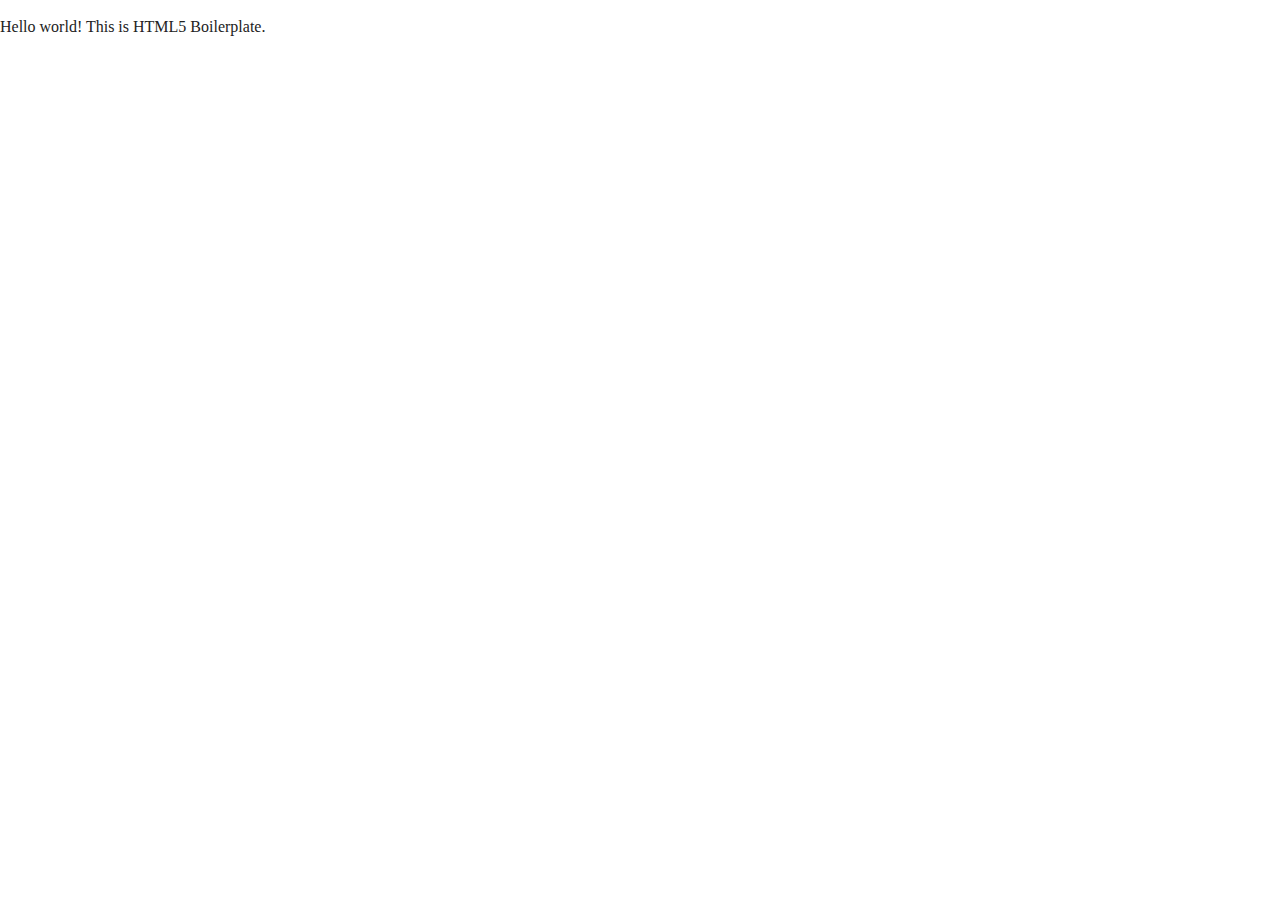
==== about/index.html @ 5191bf6f "Initial commit" ====
<!doctype html>
<html class="no-js" lang="">

<head>
  <meta charset="utf-8">
  <title></title>
  <meta name="description" content="">
  <meta name="viewport" content="width=device-width, initial-scale=1">

  <meta property="og:title" content="">
  <meta property="og:type" content="">
  <meta property="og:url" content="">
  <meta property="og:image" content="">

  <link rel="manifest" href="site.webmanifest">
  <link rel="../apple-touch-icon" href="icon.png">
  <!-- Place favicon.ico in the root directory -->

  <link rel="stylesheet" href="../css/normalize.css">
  <link rel="stylesheet" href="../css/main.css">

  <meta name="theme-color" content="#fafafa">
</head>

<body>

  <!-- Add your site or application content here -->
  <p>Hello world! This is HTML5 Boilerplate.</p>
  <script src="../js/vendor/modernizr-3.11.2.min.js"></script>
  <script src="../js/plugins.js"></script>
  <script src="../js/main.js"></script>

  <!-- Google Analytics: change UA-XXXXX-Y to be your site's ID. -->
  <script>
    window.ga = function () { ga.q.push(arguments) }; ga.q = []; ga.l = +new Date;
    ga('create', 'UA-XXXXX-Y', 'auto'); ga('set', 'anonymizeIp', true); ga('set', 'transport', 'beacon'); ga('send', 'pageview')
  </script>
  <script src="https://www.google-analytics.com/analytics.js" async></script>
</body>

</html>
---- css/main.css ----
/*! HTML5 Boilerplate v8.0.0 | MIT License | https://html5boilerplate.com/ */

/* main.css 2.1.0 | MIT License | https://github.com/h5bp/main.css#readme */
/*
 * What follows is the result of much research on cross-browser styling.
 * Credit left inline and big thanks to Nicolas Gallagher, Jonathan Neal,
 * Kroc Camen, and the H5BP dev community and team.
 */

/* ==========================================================================
   Base styles: opinionated defaults
   ========================================================================== */

html {
  color: #222;
  font-size: 1em;
  line-height: 1.4;
}

/*
 * Remove text-shadow in selection highlight:
 * https://twitter.com/miketaylr/status/12228805301
 *
 * Vendor-prefixed and regular ::selection selectors cannot be combined:
 * https://stackoverflow.com/a/16982510/7133471
 *
 * Customize the background color to match your design.
 */

::-moz-selection {
  background: #b3d4fc;
  text-shadow: none;
}

::selection {
  background: #b3d4fc;
  text-shadow: none;
}

/*
 * A better looking default horizontal rule
 */

hr {
  display: block;
  height: 1px;
  border: 0;
  border-top: 1px solid #ccc;
  margin: 1em 0;
  padding: 0;
}

/*
 * Remove the gap between audio, canvas, iframes,
 * images, videos and the bottom of their containers:
 * https://github.com/h5bp/html5-boilerplate/issues/440
 */

audio,
canvas,
iframe,
img,
svg,
video {
  vertical-align: middle;
}

/*
 * Remove default fieldset styles.
 */

fieldset {
  border: 0;
  margin: 0;
  padding: 0;
}

/*
 * Allow only vertical resizing of textareas.
 */

textarea {
  resize: vertical;
}

/* ==========================================================================
   Author's custom styles
   ========================================================================== */

/* ==========================================================================
   Helper classes
   ========================================================================== */

/*
 * Hide visually and from screen readers
 */

.hidden,
[hidden] {
  display: none !important;
}

/*
 * Hide only visually, but have it available for screen readers:
 * https://snook.ca/archives/html_and_css/hiding-content-for-accessibility
 *
 * 1. For long content, line feeds are not interpreted as spaces and small width
 *    causes content to wrap 1 word per line:
 *    https://medium.com/@jessebeach/beware-smushed-off-screen-accessible-text-5952a4c2cbfe
 */

.sr-only {
  border: 0;
  clip: rect(0, 0, 0, 0);
  height: 1px;
  margin: -1px;
  overflow: hidden;
  padding: 0;
  position: absolute;
  white-space: nowrap;
  width: 1px;
  /* 1 */
}

/*
 * Extends the .sr-only class to allow the element
 * to be focusable when navigated to via the keyboard:
 * https://www.drupal.org/node/897638
 */

.sr-only.focusable:active,
.sr-only.focusable:focus {
  clip: auto;
  height: auto;
  margin: 0;
  overflow: visible;
  position: static;
  white-space: inherit;
  width: auto;
}

/*
 * Hide visually and from screen readers, but maintain layout
 */

.invisible {
  visibility: hidden;
}

/*
 * Clearfix: contain floats
 *
 * For modern browsers
 * 1. The space content is one way to avoid an Opera bug when the
 *    `contenteditable` attribute is included anywhere else in the document.
 *    Otherwise it causes space to appear at the top and bottom of elements
 *    that receive the `clearfix` class.
 * 2. The use of `table` rather than `block` is only necessary if using
 *    `:before` to contain the top-margins of child elements.
 */

.clearfix::before,
.clearfix::after {
  content: " ";
  display: table;
}

.clearfix::after {
  clear: both;
}

/* ==========================================================================
   EXAMPLE Media Queries for Responsive Design.
   These examples override the primary ('mobile first') styles.
   Modify as content requires.
   ========================================================================== */

@media only screen and (min-width: 35em) {
  /* Style adjustments for viewports that meet the condition */
}

@media print,
  (-webkit-min-device-pixel-ratio: 1.25),
  (min-resolution: 1.25dppx),
  (min-resolution: 120dpi) {
  /* Style adjustments for high resolution devices */
}

/* ==========================================================================
   Print styles.
   Inlined to avoid the additional HTTP request:
   https://www.phpied.com/delay-loading-your-print-css/
   ========================================================================== */

@media print {
  *,
  *::before,
  *::after {
    background: #fff !important;
    color: #000 !important;
    /* Black prints faster */
    box-shadow: none !important;
    text-shadow: none !important;
  }

  a,
  a:visited {
    text-decoration: underline;
  }

  a[href]::after {
    content: " (" attr(href) ")";
  }

  abbr[title]::after {
    content: " (" attr(title) ")";
  }

  /*
   * Don't show links that are fragment identifiers,
   * or use the `javascript:` pseudo protocol
   */
  a[href^="#"]::after,
  a[href^="javascript:"]::after {
    content: "";
  }

  pre {
    white-space: pre-wrap !important;
  }

  pre,
  blockquote {
    border: 1px solid #999;
    page-break-inside: avoid;
  }

  /*
   * Printing Tables:
   * https://web.archive.org/web/20180815150934/http://css-discuss.incutio.com/wiki/Printing_Tables
   */
  thead {
    display: table-header-group;
  }

  tr,
  img {
    page-break-inside: avoid;
  }

  p,
  h2,
  h3 {
    orphans: 3;
    widows: 3;
  }

  h2,
  h3 {
    page-break-after: avoid;
  }
}
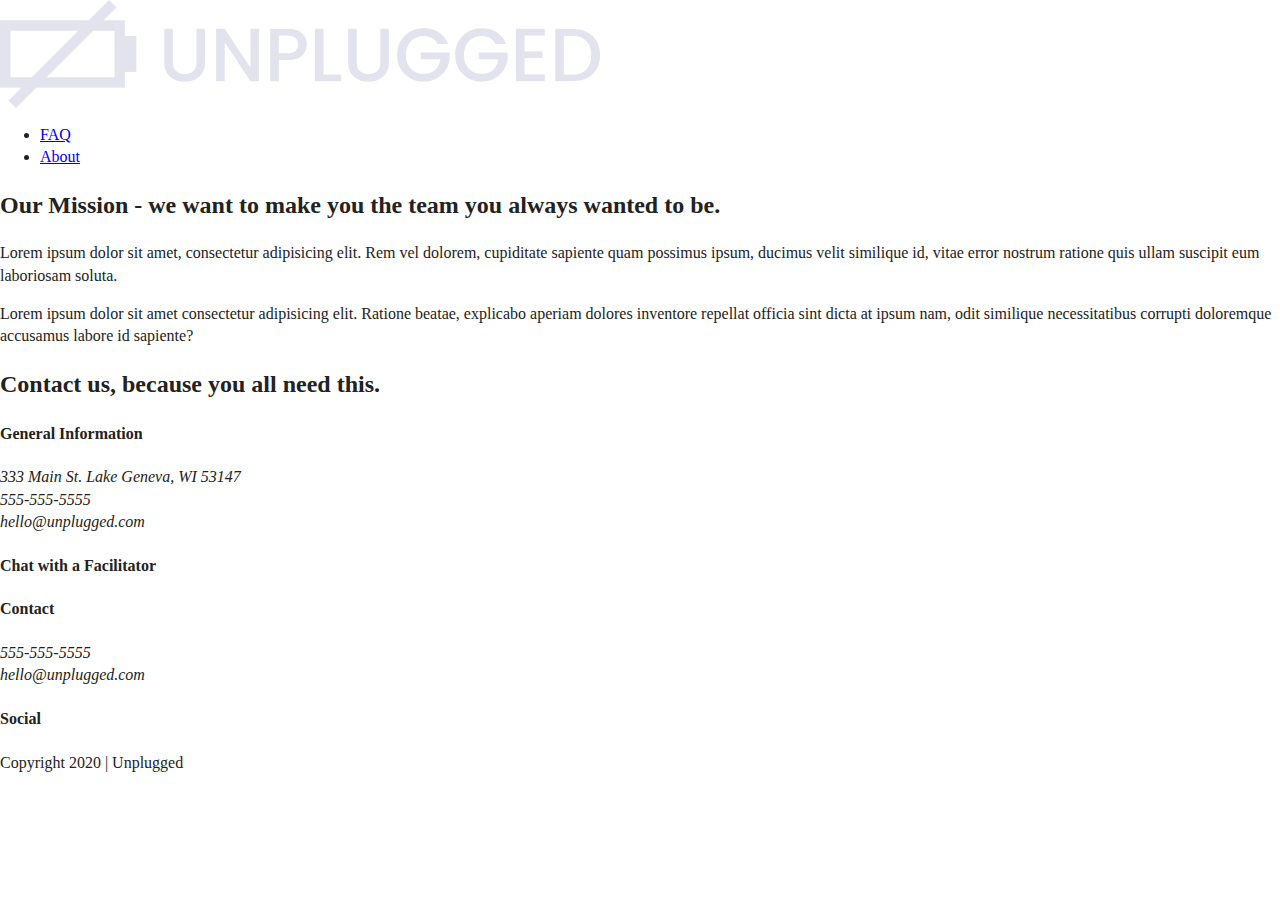
==== commit 18880939: "Completes about page information" ====
--- a/about/index.html
+++ b/about/index.html
@@ -1,41 +1,127 @@
-<!doctype html>
+<!DOCTYPE html>
 <html class="no-js" lang="">
+  <head>
+    <meta charset="utf-8" />
+    <title></title>
+    <meta name="description" content="" />
+    <meta name="viewport" content="width=device-width, initial-scale=1" />
 
-<head>
-  <meta charset="utf-8">
-  <title></title>
-  <meta name="description" content="">
-  <meta name="viewport" content="width=device-width, initial-scale=1">
+    <meta property="og:title" content="" />
+    <meta property="og:type" content="" />
+    <meta property="og:url" content="" />
+    <meta property="og:image" content="" />
 
-  <meta property="og:title" content="">
-  <meta property="og:type" content="">
-  <meta property="og:url" content="">
-  <meta property="og:image" content="">
+    <link rel="manifest" href="site.webmanifest" />
+    <link rel="../apple-touch-icon" href="icon.png" />
+    <!-- Place favicon.ico in the root directory -->
 
-  <link rel="manifest" href="site.webmanifest">
-  <link rel="../apple-touch-icon" href="icon.png">
-  <!-- Place favicon.ico in the root directory -->
+    <link rel="stylesheet" href="../css/normalize.css" />
+    <link rel="stylesheet" href="../css/main.css" />
 
-  <link rel="stylesheet" href="../css/normalize.css">
-  <link rel="stylesheet" href="../css/main.css">
+    <meta name="theme-color" content="#fafafa" />
+  </head>
 
-  <meta name="theme-color" content="#fafafa">
-</head>
+  <body>
+    <!-- Add your site or application content here -->
+    <header>
+      <div class="content-wrapper">
+        <a href="#"
+          ><img src="../img/unpluggedlogo.png" alt="unplugged logo" srcset=""
+        /></a>
+        <div class="header-divider"></div>
+        <nav>
+          <ul>
+            <li><a href="../faq/index.html" target="_blank">FAQ</a></li>
+            <li><a href="../about/index.html" target="_blank">About</a></li>
+          </ul>
+        </nav>
+      </div>
+    </header>
+    <main>
+      <section class="mission">
+        <div class="content-wrapper">
+          <div class="mission-content">
+            <h2>
+              Our Mission - we want to make you the team you always wanted to
+              be.
+            </h2>
+            <p>
+              Lorem ipsum dolor sit amet, consectetur adipisicing elit. Rem vel
+              dolorem, cupiditate sapiente quam possimus ipsum, ducimus velit
+              similique id, vitae error nostrum ratione quis ullam suscipit eum
+              laboriosam soluta.
+            </p>
+            <p>
+              Lorem ipsum dolor sit amet consectetur adipisicing elit. Ratione
+              beatae, explicabo aperiam dolores inventore repellat officia sint
+              dicta at ipsum nam, odit similique necessitatibus corrupti
+              doloremque accusamus labore id sapiente?
+            </p>
+          </div>
+        </div>
+      </section>
+      <section class="map">
+        <figure></figure>
+      </section>
+      <section class="contact-section">
+        <div class="content-wrapper">
+          <h2>Contact us, because you all need this.</h2>
+          <div class="general-information">
+            <h4>General Information</h4>
+            <address>
+              <div>333 Main St. Lake Geneva, WI 53147 </div>
+              <div>555-555-5555</div>
+              <div>hello@unplugged.com</div> 
+            </address>
+          </div>
 
-<body>
+          <h4>Chat with a Facilitator</h4>
+        </div>
+      </section>
+    </main>
+    <footer>
+      <div class="content-wrapper">
+        <div class="footer-content">
+          <div class="contact">
+            <h4>Contact</h4>
+            <address>
+              <p>
+                555-555-5555<br />
+                hello@unplugged.com
+              </p>
+            </address>
+          </div>
+          <div class="social">
+            <h4>Social</h4>
+            <div class="social-icons">
+              <p>
+                <a href="https://twitter.com/Skillcrush" target="_blank"></a>
+              </p>
+              <p></p>
+            </div>
+          </div>
+        </div>
+      </div>
+      <div class="copyright">
+        <p>Copyright 2020 | Unplugged</p>
+      </div>
+    </footer>
+    <script src="../js/vendor/modernizr-3.11.2.min.js"></script>
+    <script src="../js/plugins.js"></script>
+    <script src="../js/main.js"></script>
 
-  <!-- Add your site or application content here -->
-  <p>Hello world! This is HTML5 Boilerplate.</p>
-  <script src="../js/vendor/modernizr-3.11.2.min.js"></script>
-  <script src="../js/plugins.js"></script>
-  <script src="../js/main.js"></script>
-
-  <!-- Google Analytics: change UA-XXXXX-Y to be your site's ID. -->
-  <script>
-    window.ga = function () { ga.q.push(arguments) }; ga.q = []; ga.l = +new Date;
-    ga('create', 'UA-XXXXX-Y', 'auto'); ga('set', 'anonymizeIp', true); ga('set', 'transport', 'beacon'); ga('send', 'pageview')
-  </script>
-  <script src="https://www.google-analytics.com/analytics.js" async></script>
-</body>
-
+    <!-- Google Analytics: change UA-XXXXX-Y to be your site's ID. -->
+    <script>
+      window.ga = function () {
+        ga.q.push(arguments);
+      };
+      ga.q = [];
+      ga.l = +new Date();
+      ga("create", "UA-XXXXX-Y", "auto");
+      ga("set", "anonymizeIp", true);
+      ga("set", "transport", "beacon");
+      ga("send", "pageview");
+    </script>
+    <script src="https://www.google-analytics.com/analytics.js" async></script>
+  </body>
 </html>
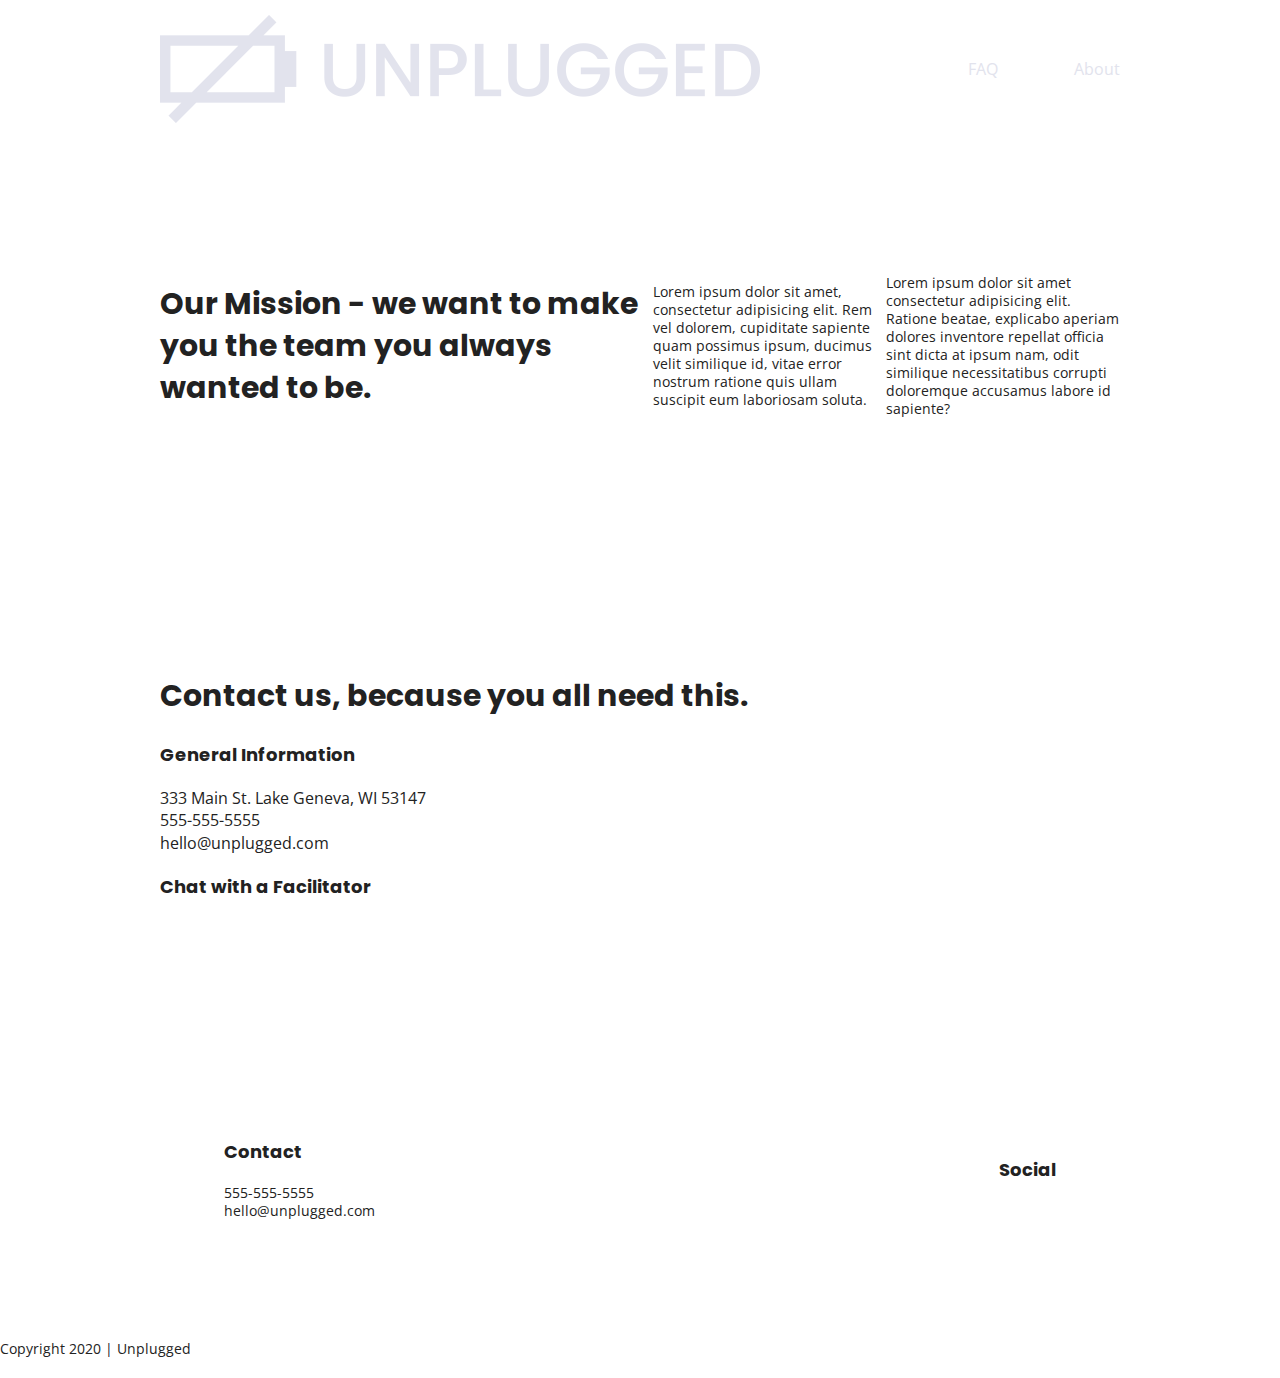
==== commit ef5e204e: "Adds general styles" ====
--- a/about/index.html
+++ b/about/index.html
@@ -17,6 +17,12 @@
 
     <link rel="stylesheet" href="../css/normalize.css" />
     <link rel="stylesheet" href="../css/main.css" />
+
+    <!-- Google Fonts -->
+    <link
+      href="https://fonts.googleapis.com/css?family=Open+Sans:400,700|Poppins:500,700"
+      rel="stylesheet"
+    />
 
     <meta name="theme-color" content="#fafafa" />
   </head>
@@ -69,9 +75,9 @@
           <div class="general-information">
             <h4>General Information</h4>
             <address>
-              <div>333 Main St. Lake Geneva, WI 53147 </div>
+              <div>333 Main St. Lake Geneva, WI 53147</div>
               <div>555-555-5555</div>
-              <div>hello@unplugged.com</div> 
+              <div>hello@unplugged.com</div>
             </address>
           </div>
 
--- a/css/main.css
+++ b/css/main.css
@@ -1,6 +1,5 @@
-/*! HTML5 Boilerplate v8.0.0 | MIT License | https://html5boilerplate.com/ */
+/*! HTML5 Boilerplate v6.1.0 | MIT License | https://html5boilerplate.com/ */
 
-/* main.css 2.1.0 | MIT License | https://github.com/h5bp/main.css#readme */
 /*
  * What follows is the result of much research on cross-browser styling.
  * Credit left inline and big thanks to Nicolas Gallagher, Jonathan Neal,
@@ -11,253 +10,671 @@
    Base styles: opinionated defaults
    ========================================================================== */
 
-html {
-  color: #222;
-  font-size: 1em;
-  line-height: 1.4;
-}
-
-/*
- * Remove text-shadow in selection highlight:
- * https://twitter.com/miketaylr/status/12228805301
- *
- * Vendor-prefixed and regular ::selection selectors cannot be combined:
- * https://stackoverflow.com/a/16982510/7133471
- *
- * Customize the background color to match your design.
- */
-
-::-moz-selection {
-  background: #b3d4fc;
-  text-shadow: none;
-}
-
-::selection {
-  background: #b3d4fc;
-  text-shadow: none;
-}
-
-/*
- * A better looking default horizontal rule
- */
-
-hr {
-  display: block;
-  height: 1px;
-  border: 0;
-  border-top: 1px solid #ccc;
-  margin: 1em 0;
-  padding: 0;
-}
-
-/*
- * Remove the gap between audio, canvas, iframes,
- * images, videos and the bottom of their containers:
- * https://github.com/h5bp/html5-boilerplate/issues/440
- */
-
-audio,
-canvas,
-iframe,
-img,
-svg,
-video {
-  vertical-align: middle;
-}
-
-/*
- * Remove default fieldset styles.
- */
-
-fieldset {
-  border: 0;
-  margin: 0;
-  padding: 0;
-}
-
-/*
- * Allow only vertical resizing of textareas.
- */
-
-textarea {
-  resize: vertical;
-}
-
-/* ==========================================================================
-   Author's custom styles
-   ========================================================================== */
-
-/* ==========================================================================
-   Helper classes
-   ========================================================================== */
-
-/*
- * Hide visually and from screen readers
- */
-
-.hidden,
-[hidden] {
-  display: none !important;
-}
-
-/*
- * Hide only visually, but have it available for screen readers:
- * https://snook.ca/archives/html_and_css/hiding-content-for-accessibility
- *
- * 1. For long content, line feeds are not interpreted as spaces and small width
- *    causes content to wrap 1 word per line:
- *    https://medium.com/@jessebeach/beware-smushed-off-screen-accessible-text-5952a4c2cbfe
- */
-
-.sr-only {
-  border: 0;
-  clip: rect(0, 0, 0, 0);
-  height: 1px;
-  margin: -1px;
-  overflow: hidden;
-  padding: 0;
-  position: absolute;
-  white-space: nowrap;
-  width: 1px;
-  /* 1 */
-}
-
-/*
- * Extends the .sr-only class to allow the element
- * to be focusable when navigated to via the keyboard:
- * https://www.drupal.org/node/897638
- */
-
-.sr-only.focusable:active,
-.sr-only.focusable:focus {
-  clip: auto;
-  height: auto;
-  margin: 0;
-  overflow: visible;
-  position: static;
-  white-space: inherit;
-  width: auto;
-}
-
-/*
- * Hide visually and from screen readers, but maintain layout
- */
-
-.invisible {
-  visibility: hidden;
-}
-
-/*
- * Clearfix: contain floats
- *
- * For modern browsers
- * 1. The space content is one way to avoid an Opera bug when the
- *    `contenteditable` attribute is included anywhere else in the document.
- *    Otherwise it causes space to appear at the top and bottom of elements
- *    that receive the `clearfix` class.
- * 2. The use of `table` rather than `block` is only necessary if using
- *    `:before` to contain the top-margins of child elements.
- */
-
-.clearfix::before,
-.clearfix::after {
-  content: " ";
-  display: table;
-}
-
-.clearfix::after {
-  clear: both;
-}
-
-/* ==========================================================================
-   EXAMPLE Media Queries for Responsive Design.
-   These examples override the primary ('mobile first') styles.
-   Modify as content requires.
-   ========================================================================== */
-
-@media only screen and (min-width: 35em) {
-  /* Style adjustments for viewports that meet the condition */
-}
-
-@media print,
-  (-webkit-min-device-pixel-ratio: 1.25),
-  (min-resolution: 1.25dppx),
-  (min-resolution: 120dpi) {
-  /* Style adjustments for high resolution devices */
-}
-
-/* ==========================================================================
-   Print styles.
-   Inlined to avoid the additional HTTP request:
-   https://www.phpied.com/delay-loading-your-print-css/
-   ========================================================================== */
-
-@media print {
-  *,
-  *::before,
-  *::after {
-    background: #fff !important;
-    color: #000 !important;
-    /* Black prints faster */
-    box-shadow: none !important;
-    text-shadow: none !important;
-  }
-
-  a,
-  a:visited {
-    text-decoration: underline;
-  }
-
-  a[href]::after {
-    content: " (" attr(href) ")";
-  }
-
-  abbr[title]::after {
-    content: " (" attr(title) ")";
-  }
-
-  /*
-   * Don't show links that are fragment identifiers,
-   * or use the `javascript:` pseudo protocol
-   */
-  a[href^="#"]::after,
-  a[href^="javascript:"]::after {
-    content: "";
-  }
-
-  pre {
-    white-space: pre-wrap !important;
-  }
-
-  pre,
-  blockquote {
-    border: 1px solid #999;
-    page-break-inside: avoid;
-  }
-
-  /*
-   * Printing Tables:
-   * https://web.archive.org/web/20180815150934/http://css-discuss.incutio.com/wiki/Printing_Tables
-   */
-  thead {
-    display: table-header-group;
-  }
-
-  tr,
-  img {
-    page-break-inside: avoid;
-  }
-
-  p,
-  h2,
-  h3 {
-    orphans: 3;
-    widows: 3;
-  }
-
-  h2,
-  h3 {
-    page-break-after: avoid;
-  }
-}
-
+   html {
+    color: #222;
+    font-size: 1em;
+    line-height: 1.4;
+  }
+  
+  /*
+   * Remove text-shadow in selection highlight:
+   * https://twitter.com/miketaylr/status/12228805301
+   *
+   * Vendor-prefixed and regular ::selection selectors cannot be combined:
+   * https://stackoverflow.com/a/16982510/7133471
+   *
+   * Customize the background color to match your design.
+   */
+  
+  ::-moz-selection {
+    background: #b3d4fc;
+    text-shadow: none;
+  }
+  
+  ::selection {
+    background: #b3d4fc;
+    text-shadow: none;
+  }
+  
+  /*
+   * A better looking default horizontal rule
+   */
+  
+  hr {
+    display: block;
+    height: 1px;
+    border: 0;
+    border-top: 1px solid #ccc;
+    margin: 1em 0;
+    padding: 0;
+  }
+  
+  /*
+   * Remove the gap between audio, canvas, iframes,
+   * images, videos and the bottom of their containers:
+   * https://github.com/h5bp/html5-boilerplate/issues/440
+   */
+  
+  audio,
+  canvas,
+  iframe,
+  img,
+  svg,
+  video {
+    vertical-align: middle;
+  }
+  
+  /*
+   * Remove default fieldset styles.
+   */
+  
+  fieldset {
+    border: 0;
+    margin: 0;
+    padding: 0;
+  }
+  
+  /*
+   * Allow only vertical resizing of textareas.
+   */
+  
+  textarea {
+    resize: vertical;
+  }
+  
+  /* ==========================================================================
+     Browser Upgrade Prompt
+     ========================================================================== */
+  
+  .browserupgrade {
+    margin: 0.2em 0;
+    background: #ccc;
+    color: #000;
+    padding: 0.2em 0;
+  }
+  
+  /* ==========================================================================
+     Author's custom styles
+     ========================================================================== */
+  
+  /* General Styles */
+   
+  html {
+    font-size: 16px;
+  }
+   
+  body {
+    font-size: 1em;
+    font-family: 'Open Sans', sans-serif;
+    text-align: left;
+  }
+   
+  ul, 
+  ol {
+    list-style-type: none;
+  }
+   
+  a {
+    color: #e2e3ed;
+    text-decoration: none;
+  }
+   
+  h2 {
+    font-family: 'Poppins', sans-serif;
+    font-size: 1.875em;
+  }
+   
+  h3, 
+  h4 {
+    font-family: 'Poppins', sans-serif;
+    margin: 20px 0;
+    font-size: 1.125em;
+  }
+   
+  p {
+    font-size: .875em;
+    line-height: 1.285;
+  }
+    
+  address {
+   font-style: normal;
+  }
+   
+  .content-wrapper {
+    width: 90%;
+    margin: 50px 0;
+  }
+  
+  /* -------------------- Base Header - Footer Styles -------------------- */
+  
+  header,
+  footer {
+    display: flex;
+    justify-content: center;
+    align-items: center;
+    flex-flow: row wrap;
+  }
+  
+  header {
+    padding: 15px 0;
+  }
+  
+  header .content-wrapper {
+    margin: 0;
+    display: flex;
+    justify-content: center;
+    align-items: center;
+    flex-flow: row wrap;
+  }
+  
+  .header-divider {
+    width: 100%;
+    height: 1px;
+    margin: 10px 0 20px 0;
+  }
+  
+  header nav {
+    display: flex;
+    justify-content: space-around;
+    align-items: center;
+    flex-flow: row wrap;
+    width: 60%;
+  }
+  
+  header nav ul {
+    display: flex;
+    justify-content: space-around;
+    width: 100%;
+  }
+  
+  footer {
+    flex-direction: column;
+  }
+  
+  footer p {
+    margin: 0;
+  }
+  
+  footer .content-wrapper {
+    width: 55%;
+    margin: 50px 0;
+  }
+  
+  footer .contact {
+    margin-bottom: 50px;
+  }
+  
+  footer .social-icons {
+    display: flex;
+    justify-content: space-around;
+    align-items: center;
+  }
+  
+  footer .social-icons p {
+    display: flex;
+    justify-content: center;
+    align-items: center;
+  }
+  
+  footer .copyright {
+    margin: 20px 0;
+  }
+  
+  
+  /* -------------------- Mobile Styles - Homepage -------------------- */
+  
+  /* Hero Area */
+  
+  .hero-area {
+    display: flex;
+    justify-content: center;
+    flex-flow: row wrap;
+  }
+  
+  /* Aside */
+  
+  aside {
+    display: flex;
+    justify-content: center;
+    align-items: center;
+    flex-flow: row wrap;
+  }
+  
+  /* Features */
+  
+  .features {
+    display: flex;
+    justify-content: center;
+    flex-flow: row wrap;
+  }
+  
+  .features h2 {
+    margin-bottom: 60px;
+  }
+  
+  .features article {
+    width: 63%;
+    margin: 30px 0;
+  }
+  
+  .features .features-items {
+    display: flex;
+    justify-content: center;
+    align-items: center;
+    flex-flow: row wrap;
+  }
+  
+  .features p {
+    margin: 0;
+  }
+  
+  /* Reviews */
+  
+  .reviews {
+    display: flex;
+    justify-content: center;
+    flex-flow: row wrap;
+  }
+  
+  .reviews h2 {
+    margin-bottom: 40px;
+  }
+  
+  .reviews h3 {
+    width: 55%;
+    margin: 20px 0;
+  }
+  
+  /* ==========================================================================
+     About Page
+     ========================================================================== */
+  
+  .mission {
+    display: flex;
+    justify-content: center;
+    align-items: center;
+    flex-flow: row wrap;
+  }
+  
+  .contact-section {
+    display: flex;
+    justify-content: center;
+    align-items: center;
+    flex-flow: row wrap;
+  }
+  
+  .contact-content p {
+    margin: 0;
+  }
+  
+  /* ==========================================================================
+     FAQ Page
+     ========================================================================== */
+  
+  .faq {
+    display: flex;
+    justify-content: center;
+    align-items: center;
+    flex-flow: row wrap;
+  }
+  
+  .faq .content-wrapper {
+    margin: 50px 0 0 0;
+    display: flex;
+    justify-content: center;
+    align-items: center;
+    flex-flow: row wrap;
+  }
+  
+  .faq h2 {
+    margin-bottom: 40px;
+  }
+  
+  .faq-content {
+    margin-bottom: 50px;
+  }
+  /* ==========================================================================
+     Helper classes
+     ========================================================================== */
+  
+  /*
+   * Hide visually and from screen readers
+   */
+  
+  .hidden {
+    display: none !important;
+  }
+  
+  /*
+   * Hide only visually, but have it available for screen readers:
+   * https://snook.ca/archives/html_and_css/hiding-content-for-accessibility
+   *
+   * 1. For long content, line feeds are not interpreted as spaces and small width
+   *    causes content to wrap 1 word per line:
+   *    https://medium.com/@jessebeach/beware-smushed-off-screen-accessible-text-5952a4c2cbfe
+   */
+  
+  .visuallyhidden {
+    border: 0;
+    clip: rect(0 0 0 0);
+    height: 1px;
+    margin: -1px;
+    overflow: hidden;
+    padding: 0;
+    position: absolute;
+    width: 1px;
+    white-space: nowrap;
+    /* 1 */
+  }
+  
+  /*
+   * Extends the .visuallyhidden class to allow the element
+   * to be focusable when navigated to via the keyboard:
+   * https://www.drupal.org/node/897638
+   */
+  
+  .visuallyhidden.focusable:active,
+  .visuallyhidden.focusable:focus {
+    clip: auto;
+    height: auto;
+    margin: 0;
+    overflow: visible;
+    position: static;
+    width: auto;
+    white-space: inherit;
+  }
+  
+  /*
+   * Hide visually and from screen readers, but maintain layout
+   */
+  
+  .invisible {
+    visibility: hidden;
+  }
+  
+  /*
+   * Clearfix: contain floats
+   *
+   * For modern browsers
+   * 1. The space content is one way to avoid an Opera bug when the
+   *    `contenteditable` attribute is included anywhere else in the document.
+   *    Otherwise it causes space to appear at the top and bottom of elements
+   *    that receive the `clearfix` class.
+   * 2. The use of `table` rather than `block` is only necessary if using
+   *    `:before` to contain the top-margins of child elements.
+   */
+  
+  .clearfix:before,
+  .clearfix:after {
+    content: " ";
+    /* 1 */
+    display: table;
+    /* 2 */
+  }
+  
+  .clearfix:after {
+    clear: both;
+  }
+  
+  /* ==========================================================================
+     EXAMPLE Media Queries for Responsive Design.
+     These examples override the primary ('mobile first') styles.
+     Modify as content requires.
+     ========================================================================== */
+  
+  @media only screen and (min-width:768px) {
+    /*Tablet styles here*/
+  
+    /* General styles */
+    .content-wrapper {
+      max-width: 640px;
+      margin: 100px 0;
+    }
+  
+    /* Header */
+    header {
+      justify-content: space-around;
+      padding: 33px 0;
+    }
+  
+    header .content-wrapper {
+      width: 100%;
+      justify-content: space-between;
+    }
+  
+    header nav {
+      width: 20%;
+    }
+  
+    header nav ul {
+      justify-content: space-between;
+    }
+  
+    .header-divider {
+      display: none;
+    }
+    /* Hero Area */
+  
+    /* Aside */
+    aside .content-wrapper {
+      margin: 50px 0;
+      display: flex;
+      justify-content: space-between;
+      flex-flow: row wrap;
+    }
+  
+    aside .content-wrapper .form-description,
+    aside .content-wrapper .form {
+      width: 40%;
+      margin: 0;
+    }
+  
+    /* Features */
+    .features article {
+      display: flex;
+      justify-content: center;
+      align-items: center;
+      flex-flow: column wrap;
+      flex-basis: 50%;
+    }
+    
+    .features .features-item-description {
+      width: 62%;
+    }
+  
+    /* Reviews */
+    .reviews article {
+      display: flex;
+      justify-content: space-between;
+    }
+  
+    .reviews article div {
+      width: 49%;
+    }
+  
+    /* Footer */
+    footer .content-wrapper {
+      width: 65%;
+      margin: 100px 0;
+    }
+  
+    .footer-content {
+      display: flex;
+      justify-content: space-between;
+      align-items: center;
+    }
+  
+    footer .contact {
+      margin-bottom: 0;
+    }
+  
+    footer .copyright {
+      width: 100%;
+    }
+  
+    /* ==========================================================================
+     About Page
+     ========================================================================== */
+  
+    .mission-content {
+      display: flex;
+      justify-content: space-between;
+      align-items: center;
+      padding-top: 20px;
+    }
+  
+    .mission-content p {
+      width: 45%;
+    }
+  
+    .contact-section .content-wrapper h2 {
+      width: 80%;
+    }
+  
+    .contact-content {
+      display: flex;
+      justify-content: space-between;
+      align-items: flex-start;
+    }
+  
+    /* ==========================================================================
+     FAQ Page
+     ========================================================================== */
+  
+    .faq .content-wrapper {
+      justify-content: space-between;
+    }
+  
+    .faq-content {
+      flex-basis: 45%;
+    }
+  
+    .faq h2 {
+      width: 100%;
+    }
+  }
+  
+  @media only screen and (min-width:1200px) {
+    /*Desktop styles here*/
+  
+    header {
+      padding: 15px 0;
+    }
+  
+    .content-wrapper {
+      max-width: 960px;
+    }
+  
+    /* Hero */
+    .hero-area h1 {
+      width: 60%;
+  }
+  
+    /* Aside */
+    aside .content-wrapper {
+      justify-content: space-around;
+    }
+  
+    aside .content-wrapper .form-description,
+    aside .content-wrapper .form {
+      width: 30%;
+    }
+  
+    /* Features */
+  
+    .features h2 {
+      width: 90%;
+    }
+  
+    .features article {
+      flex-basis: 33%;
+    }
+    
+    /* Reviews */
+    .reviews article div {
+      width: 42%;
+    }
+  
+    /* ==========================================================================
+    About Page
+    ========================================================================== */
+  
+    .mission h2,
+    .contact-section .content-wrapper h2 {
+        width: 95%;
+    }
+  
+    /* ==========================================================================
+    FAQ Page
+    ========================================================================== */
+    .faq h2 {
+      width: 100%;
+    }
+  
+  }
+  
+  /* ==========================================================================
+     Print styles.
+     Inlined to avoid the additional HTTP request:
+     https://www.phpied.com/delay-loading-your-print-css/
+     ========================================================================== */
+  
+  @media print {
+    *,
+    *:before,
+    *:after {
+      background: transparent !important;
+      color: #000 !important;
+      /* Black prints faster */
+      -webkit-box-shadow: none !important;
+      box-shadow: none !important;
+      text-shadow: none !important;
+    }
+    a,
+    a:visited {
+      text-decoration: underline;
+    }
+    a[href]:after {
+      content: " (" attr(href) ")";
+    }
+    abbr[title]:after {
+      content: " (" attr(title) ")";
+    }
+    /*
+       * Don't show links that are fragment identifiers,
+       * or use the `javascript:` pseudo protocol
+       */
+    a[href^="#"]:after,
+    a[href^="javascript:"]:after {
+      content: "";
+    }
+    pre {
+      white-space: pre-wrap !important;
+    }
+    pre,
+    blockquote {
+      border: 1px solid #999;
+      page-break-inside: avoid;
+    }
+    /*
+       * Printing Tables:
+       * http://css-discuss.incutio.com/wiki/Printing_Tables
+       */
+    thead {
+      display: table-header-group;
+    }
+    tr,
+    img {
+      page-break-inside: avoid;
+    }
+    p,
+    h2,
+    h3 {
+      orphans: 3;
+      widows: 3;
+    }
+    h2,
+    h3 {
+      page-break-after: avoid;
+    }
+  }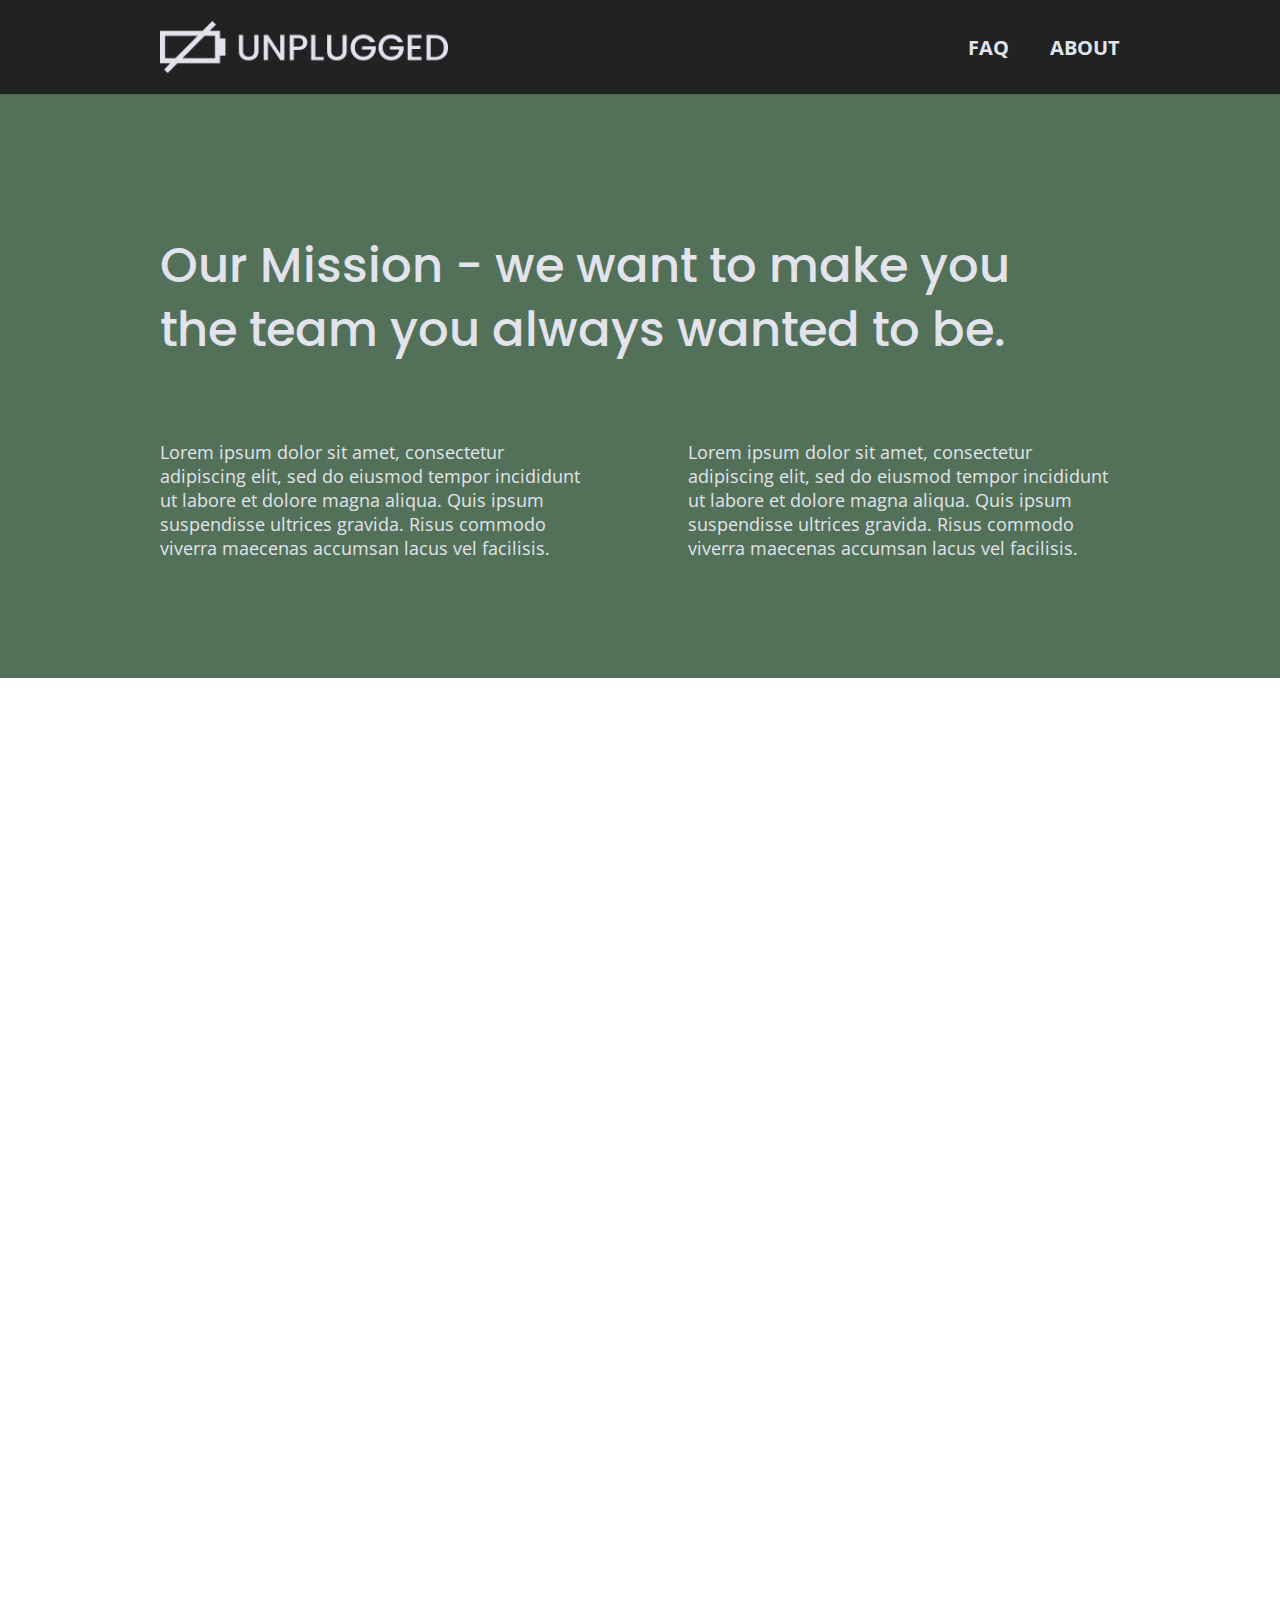
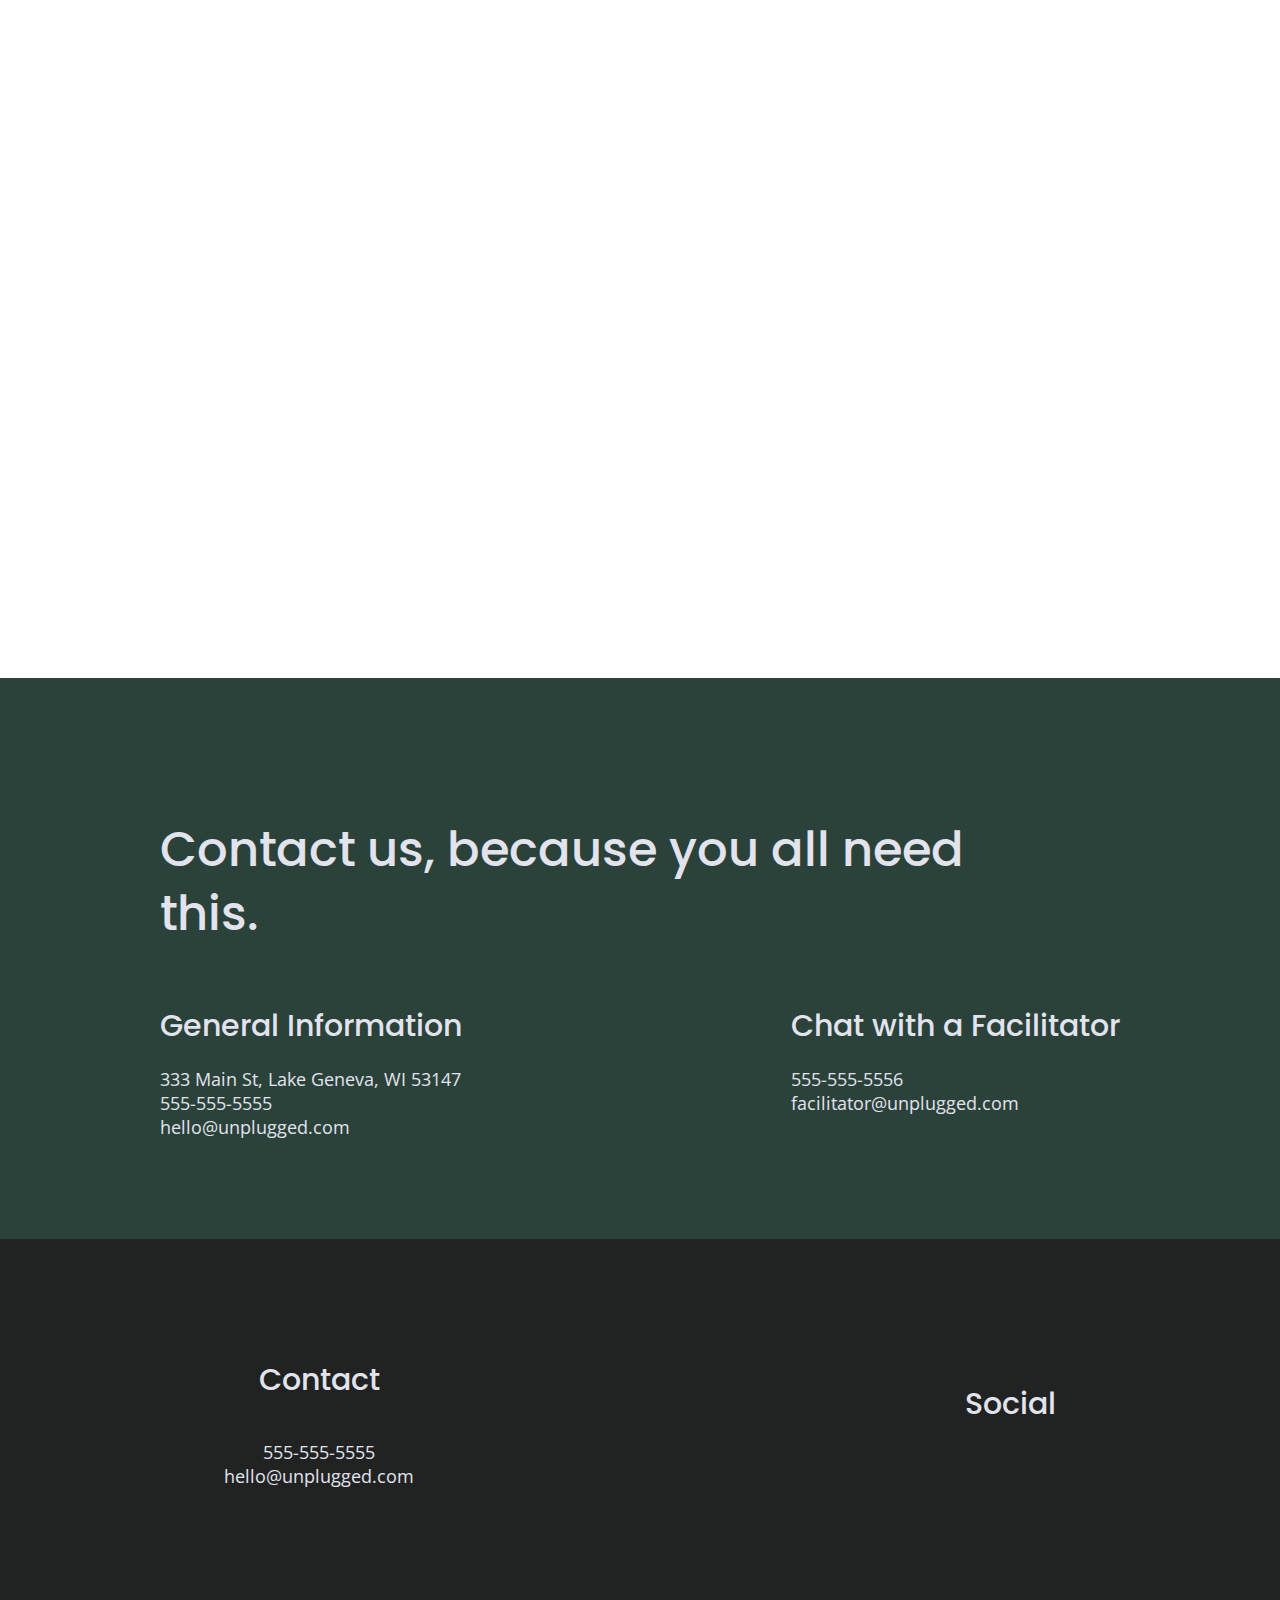
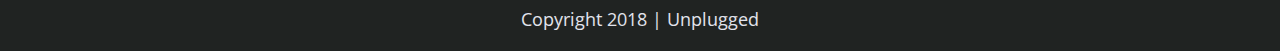
==== commit 486f80cc: "Adds map iframe to about page" ====
--- a/about/index.html
+++ b/about/index.html
@@ -1,133 +1,150 @@
-<!DOCTYPE html>
+<!doctype html>
 <html class="no-js" lang="">
-  <head>
-    <meta charset="utf-8" />
-    <title></title>
-    <meta name="description" content="" />
-    <meta name="viewport" content="width=device-width, initial-scale=1" />
 
-    <meta property="og:title" content="" />
-    <meta property="og:type" content="" />
-    <meta property="og:url" content="" />
-    <meta property="og:image" content="" />
+<head>
+  <meta charset="utf-8">
+  <meta http-equiv="x-ua-compatible" content="ie=edge">
+  <title>Unplugged Retreat | About</title>
+  <meta name="description" content="">
+  <meta name="viewport" content="width=device-width, initial-scale=1, shrink-to-fit=no">
 
-    <link rel="manifest" href="site.webmanifest" />
-    <link rel="../apple-touch-icon" href="icon.png" />
-    <!-- Place favicon.ico in the root directory -->
+  <link rel="manifest" href="../site.webmanifest">
+  <link rel="apple-touch-icon" href="../icon.png">
+  <!-- Place favicon.ico in the root directory -->
+  <!-- Google Fonts -->
+  <link href="https://fonts.googleapis.com/css?family=Open+Sans:400,700|Poppins:500,700" rel="stylesheet">
+  <link rel="stylesheet" href="../css/normalize.css">
+  <link rel="stylesheet" href="../css/main.css">
+</head>
 
-    <link rel="stylesheet" href="../css/normalize.css" />
-    <link rel="stylesheet" href="../css/main.css" />
+<body>
+  <!--[if lte IE 9]>
+    <p class="browserupgrade">You are using an <strong>outdated</strong> browser. Please <a href="https://browsehappy.com/">upgrade your browser</a> to improve your experience and security.</p>
+  <![endif]-->
 
-    <!-- Google Fonts -->
-    <link
-      href="https://fonts.googleapis.com/css?family=Open+Sans:400,700|Poppins:500,700"
-      rel="stylesheet"
-    />
+  <!-- Add your site or application content here -->
+  <header>
+    <div class="content-wrapper">
+      <figure>
+        <a href="../index.html">
+          <img src="../img/unpluggedlogo.png" alt="unplugged logo">
+        </a>
+      </figure>
+      <div class="header-divider"></div>
+      <nav>
+        <ul>
+          <li><a href="../faq/index.html" target="_blank">FAQ</a></li>
+          <li><a href="index.html">About</a></li>
+        </ul>
+      </nav>
+    </div>
+  </header>
 
-    <meta name="theme-color" content="#fafafa" />
-  </head>
+  <main>
 
-  <body>
-    <!-- Add your site or application content here -->
-    <header>
+    <section class="mission">
       <div class="content-wrapper">
-        <a href="#"
-          ><img src="../img/unpluggedlogo.png" alt="unplugged logo" srcset=""
-        /></a>
-        <div class="header-divider"></div>
-        <nav>
-          <ul>
-            <li><a href="../faq/index.html" target="_blank">FAQ</a></li>
-            <li><a href="../about/index.html" target="_blank">About</a></li>
-          </ul>
-        </nav>
-      </div>
-    </header>
-    <main>
-      <section class="mission">
-        <div class="content-wrapper">
-          <div class="mission-content">
-            <h2>
-              Our Mission - we want to make you the team you always wanted to
-              be.
-            </h2>
+        <h2>Our Mission - we want to make you the team you always wanted to be.</h2>
+        <div class="mission-content">
+          <p>
+            Lorem ipsum dolor sit amet, consectetur adipiscing elit, sed do eiusmod tempor incididunt ut labore et
+            dolore magna aliqua. Quis ipsum suspendisse ultrices gravida. Risus commodo viverra maecenas accumsan lacus
+            vel facilisis.
+          </p>
+          <p>
+            Lorem ipsum dolor sit amet, consectetur adipiscing elit, sed do eiusmod tempor incididunt ut labore et
+            dolore magna aliqua. Quis ipsum suspendisse ultrices gravida. Risus commodo viverra maecenas accumsan lacus
+            vel facilisis.
+          </p>
+        </div>
+      </div> <!-- mission content wrapper ends -->
+    </section> <!-- contact-info -->
+
+    <section class="map">
+      <figure>
+        <iframe src="https://www.google.com/maps/embed?pb=!1m18!1m12!1m3!1d13256.211390350425!2d-117.99497471225585!3d33.836747729136455!2m3!1f0!2f0!3f0!3m2!1i1024!2i768!4f13.1!3m3!1m2!1s0x80dd2beadcd7f705%3A0x1b66bc292cd9e8cf!2sKnott%E2%80%99s%20Berry%20Farm!5e0!3m2!1sen!2sus!4v1614235013382!5m2!1sen!2sus" width="400" height="300" style="border:0;" allowfullscreen="" loading="lazy"></iframe>
+      </figure>
+    </section>
+    <section class="contact-section">
+      <div class="content-wrapper">
+        <h2>Contact us, because you all need this.</h2>
+        <address class="contact-content">
+          <div>
+            <h4>General Information</h4>
             <p>
-              Lorem ipsum dolor sit amet, consectetur adipisicing elit. Rem vel
-              dolorem, cupiditate sapiente quam possimus ipsum, ducimus velit
-              similique id, vitae error nostrum ratione quis ullam suscipit eum
-              laboriosam soluta.
+              333 Main St, Lake Geneva, WI 53147<br>
+              555-555-5555<br>
+              hello@unplugged.com
+            </p>
+          </div>
+          <div>
+            <h4>Chat with a Facilitator</h4>
+            <p>
+              555-555-5556<br>
+              facilitator@unplugged.com
+            </p>
+          </div>
+        </address> <!-- contact-content div ends -->
+      </div> <!-- contact content wrapper ends -->
+    </section>
+  </main> <!-- main wrapper -->
+
+  <footer>
+    <div class="content-wrapper">
+      <div class="footer-content">
+        <div class="contact">
+          <h4>Contact</h4>
+          <address>
+            <p>
+              555-555-5555<br>
+              hello@unplugged.com
+            </p>
+          </address>
+        </div>
+        <div class="social">
+          <h4>Social</h4>
+          <div class="social-icons">
+            <p>
+              <a href="https://www.facebook.com/Skillcrush/" target="_blank"></a>
             </p>
             <p>
-              Lorem ipsum dolor sit amet consectetur adipisicing elit. Ratione
-              beatae, explicabo aperiam dolores inventore repellat officia sint
-              dicta at ipsum nam, odit similique necessitatibus corrupti
-              doloremque accusamus labore id sapiente?
+              <a href="https://twitter.com/Skillcrush" target="_blank"></a>
+            </p>
+            <p>
+              <a href="https://www.instagram.com/skillcrush/" target="_blank"></a>
             </p>
           </div>
         </div>
-      </section>
-      <section class="map">
-        <figure></figure>
-      </section>
-      <section class="contact-section">
-        <div class="content-wrapper">
-          <h2>Contact us, because you all need this.</h2>
-          <div class="general-information">
-            <h4>General Information</h4>
-            <address>
-              <div>333 Main St. Lake Geneva, WI 53147</div>
-              <div>555-555-5555</div>
-              <div>hello@unplugged.com</div>
-            </address>
-          </div>
+      </div> <!-- footer content ends -->
+    </div>
+    <!--footer content-wrapper ends-->
+    <div class="copyright">
+      <p>Copyright 2018 | Unplugged</p>
+    </div>
+  </footer>
 
-          <h4>Chat with a Facilitator</h4>
-        </div>
-      </section>
-    </main>
-    <footer>
-      <div class="content-wrapper">
-        <div class="footer-content">
-          <div class="contact">
-            <h4>Contact</h4>
-            <address>
-              <p>
-                555-555-5555<br />
-                hello@unplugged.com
-              </p>
-            </address>
-          </div>
-          <div class="social">
-            <h4>Social</h4>
-            <div class="social-icons">
-              <p>
-                <a href="https://twitter.com/Skillcrush" target="_blank"></a>
-              </p>
-              <p></p>
-            </div>
-          </div>
-        </div>
-      </div>
-      <div class="copyright">
-        <p>Copyright 2020 | Unplugged</p>
-      </div>
-    </footer>
-    <script src="../js/vendor/modernizr-3.11.2.min.js"></script>
-    <script src="../js/plugins.js"></script>
-    <script src="../js/main.js"></script>
+  <script src="../js/vendor/modernizr-3.6.0.min.js"></script>
+  <script src="https://code.jquery.com/jquery-3.3.1.min.js" integrity="sha256-FgpCb/KJQlLNfOu91ta32o/NMZxltwRo8QtmkMRdAu8="
+    crossorigin="anonymous"></script>
+  <script>
+    window.jQuery || document.write('<script src="../js/vendor/jquery-3.3.1.min.js"><\/script>')
 
-    <!-- Google Analytics: change UA-XXXXX-Y to be your site's ID. -->
-    <script>
-      window.ga = function () {
-        ga.q.push(arguments);
-      };
-      ga.q = [];
-      ga.l = +new Date();
-      ga("create", "UA-XXXXX-Y", "auto");
-      ga("set", "anonymizeIp", true);
-      ga("set", "transport", "beacon");
-      ga("send", "pageview");
-    </script>
-    <script src="https://www.google-analytics.com/analytics.js" async></script>
-  </body>
+  </script>
+  <script src="../js/plugins.js"></script>
+  <script src="../js/main.js"></script>
+
+  <!-- Google Analytics: change UA-XXXXX-Y to be your site's ID. -->
+  <script>
+    window.ga = function () {
+      ga.q.push(arguments)
+    };
+    ga.q = [];
+    ga.l = +new Date;
+    ga('create', 'UA-XXXXX-Y', 'auto');
+    ga('send', 'pageview')
+
+  </script>
+  <script src="https://www.google-analytics.com/analytics.js" async defer></script>
+</body>
+
 </html>
--- a/css/main.css
+++ b/css/main.css
@@ -106,6 +106,7 @@
   body {
     font-size: 1em;
     font-family: 'Open Sans', sans-serif;
+    color: #e2e3ed;
     text-align: left;
   }
    
@@ -121,21 +122,31 @@
    
   h2 {
     font-family: 'Poppins', sans-serif;
+    font-weight: 500;
     font-size: 1.875em;
   }
    
   h3, 
   h4 {
     font-family: 'Poppins', sans-serif;
+    font-weight: 500;
+    font-size: 1.125em;
     margin: 20px 0;
-    font-size: 1.125em;
   }
    
   p {
     font-size: .875em;
     line-height: 1.285;
   }
-    
+   
+  img {
+   width: 100%;
+  }
+   
+  figure {
+   margin: 0;
+  }
+   
   address {
    font-style: normal;
   }
@@ -149,6 +160,7 @@
   
   header,
   footer {
+    background-color: #202322;
     display: flex;
     justify-content: center;
     align-items: center;
@@ -167,27 +179,44 @@
     flex-flow: row wrap;
   }
   
+  header figure {
+    width: 60%;
+    display: flex;
+    justify-content: center;
+    align-items: center;
+    flex-flow: row wrap;
+  }
+  
   .header-divider {
+    background: #3a3a3a; 
+    height: 1px;
     width: 100%;
-    height: 1px;
     margin: 10px 0 20px 0;
   }
   
   header nav {
+    width: 60%;
+    font-size: 1.125em;
+    font-weight: 700;
+    text-transform: uppercase;
     display: flex;
     justify-content: space-around;
     align-items: center;
     flex-flow: row wrap;
-    width: 60%;
   }
   
   header nav ul {
+    width: 100%;
     display: flex;
     justify-content: space-around;
-    width: 100%;
+  }
+  
+  header nav ul li {
+    font-size: 1.125em;
   }
   
   footer {
+    text-align: center;
     flex-direction: column;
   }
   
@@ -226,23 +255,64 @@
   /* Hero Area */
   
   .hero-area {
-    display: flex;
-    justify-content: center;
-    flex-flow: row wrap;
+    background: url(../img/hero-photo.jpg);
+    background-size: cover;
+    background-position: center;
+    min-height: 500px;
+    display: flex;
+    justify-content: center;
+    flex-flow: row wrap;
+  }
+  
+  .hero-area h1 {
+    font-size: 2.25em;
+    font-family: 'Poppins', Helvetica, Arial, sans-serif; 
+    font-weight: 500; 
+    line-height: 1.2; 
   }
   
   /* Aside */
   
   aside {
-    display: flex;
-    justify-content: center;
-    align-items: center;
-    flex-flow: row wrap;
+    background-color: #527158;
+    display: flex;
+    justify-content: center;
+    align-items: center;
+    flex-flow: row wrap;
+  }
+  
+  aside .form{
+    margin-top: 30px;
+  }
+  
+  input[type=text] {
+    box-sizing: border-box;
+    width: 100%;
+    color: #2a423a;
+    font-style: italic;
+    padding: 1em;
+  }
+  
+  input[type=button] {
+    width: 100%;
+    padding: 20px 0;
+    margin-top: 20px;
+    background-color: #2a423a;
+    font-family: 'Poppins', Helvetica, Arial, sans-serif;
+    font-weight: 500;
+    font-size: 1.125em;
+    color: #e2e3ed;
+    border: none;
+    text-align: center;
+    text-transform: uppercase;
   }
   
   /* Features */
   
   .features {
+    background: url('../img/features.jpg');
+    background-size: cover;
+    background-position: center;
     display: flex;
     justify-content: center;
     flex-flow: row wrap;
@@ -265,12 +335,14 @@
   }
   
   .features p {
+    text-align: center;
     margin: 0;
   }
   
   /* Reviews */
   
   .reviews {
+    background-color: #2a423a;
     display: flex;
     justify-content: center;
     flex-flow: row wrap;
@@ -278,6 +350,7 @@
   
   .reviews h2 {
     margin-bottom: 40px;
+    line-height: 1;
   }
   
   .reviews h3 {
@@ -290,6 +363,7 @@
      ========================================================================== */
   
   .mission {
+    background-color: #527158;
     display: flex;
     justify-content: center;
     align-items: center;
@@ -297,6 +371,7 @@
   }
   
   .contact-section {
+    background-color: #2a423a;
     display: flex;
     justify-content: center;
     align-items: center;
@@ -305,6 +380,22 @@
   
   .contact-content p {
     margin: 0;
+  }
+
+  .map figure {
+    width: 100%;
+    height: 0;
+    padding-bottom: 125%;
+    overflow: hidden;
+    position: relative;
+  }
+
+  .map iframe {
+    width: 100%;
+    height: 100%;
+    position: absolute;
+    top: 0;
+    left: 0;
   }
   
   /* ==========================================================================
@@ -312,6 +403,7 @@
      ========================================================================== */
   
   .faq {
+    background-color: #527158;
     display: flex;
     justify-content: center;
     align-items: center;
@@ -328,11 +420,17 @@
   
   .faq h2 {
     margin-bottom: 40px;
+    line-height: 1;
   }
   
   .faq-content {
     margin-bottom: 50px;
   }
+  
+  .faq-content h4 {
+    line-height: 1.333;
+  }
+  
   /* ==========================================================================
      Helper classes
      ========================================================================== */
@@ -430,6 +528,16 @@
       max-width: 640px;
       margin: 100px 0;
     }
+        
+    h2 {
+      font-size: 2.25em;
+      line-height: 1.333;
+    }
+  
+    h3 {
+        font-size: 1.5em;
+        line-height: 1.25;
+    }
   
     /* Header */
     header {
@@ -442,6 +550,10 @@
       justify-content: space-between;
     }
   
+    header figure {
+      width: 30%;
+    }
+  
     header nav {
       width: 20%;
     }
@@ -454,6 +566,16 @@
       display: none;
     }
     /* Hero Area */
+  
+    .hero-area {
+      min-height: 600px;
+    }
+  
+    .hero-area h1 {
+      font-size: 3em;
+      line-height: 1;
+      margin: 0;
+  }
   
     /* Aside */
     aside .content-wrapper {
@@ -470,6 +592,11 @@
     }
   
     /* Features */
+  
+    .features h2 {
+      margin-bottom: 20px;
+    }
+  
     .features article {
       display: flex;
       justify-content: center;
@@ -488,24 +615,43 @@
       justify-content: space-between;
     }
   
+    .reviews h2 {
+      width: 85%;
+    }
+  
+    .reviews article figure,
     .reviews article div {
       width: 49%;
     }
   
+    .reviews h3 {
+      width: 75%;
+      margin: 0;
+    }
     /* Footer */
     footer .content-wrapper {
       width: 65%;
       margin: 100px 0;
     }
   
-    .footer-content {
+    footer .footer-content {
       display: flex;
       justify-content: space-between;
       align-items: center;
+      flex-direction: row;
     }
   
     footer .contact {
       margin-bottom: 0;
+    }
+  
+    footer h4 {
+      font-size: 1.5em;
+      margin-bottom: 40px;
+    }
+  
+    footer p {
+        line-height: 1.285;
     }
   
     footer .copyright {
@@ -537,6 +683,10 @@
       align-items: flex-start;
     }
   
+    .contact-content h4 {
+      font-size: 1.5em;
+    }
+  
     /* ==========================================================================
      FAQ Page
      ========================================================================== */
@@ -552,6 +702,12 @@
     .faq h2 {
       width: 100%;
     }
+  
+    .faq h4,
+    .faq p {
+        font-size: .875em;
+        line-height: 1.125;
+    }
   }
   
   @media only screen and (min-width:1200px) {
@@ -565,9 +721,23 @@
       max-width: 960px;
     }
   
+    h2 {
+      font-size: 2.25em;
+    }
+  
+    h3,
+    h4 {
+        font-size: 1.875em;
+    }
+  
+    p {
+        font-size: 1.125em;
+        line-height: 1.333;
+    }
     /* Hero */
     .hero-area h1 {
-      width: 60%;
+      font-size: 3.75em;
+      width: 80%;
   }
   
     /* Aside */
@@ -580,7 +750,12 @@
       width: 30%;
     }
   
+    .form-description p {
+      font-size: 1.125em;
+    }
+  
     /* Features */
+  
   
     .features h2 {
       width: 90%;
@@ -595,6 +770,14 @@
       width: 42%;
     }
   
+    .reviews h2 {
+      padding-bottom: 50px;
+    }
+  
+    footer h4 {
+      font-size: 1.875em;
+    }
+  
     /* ==========================================================================
     About Page
     ========================================================================== */
@@ -602,6 +785,11 @@
     .mission h2,
     .contact-section .content-wrapper h2 {
         width: 95%;
+        font-size: 3em;
+    }
+  
+    .contact-content h4 {
+      font-size: 1.875em;
     }
   
     /* ==========================================================================
@@ -609,8 +797,14 @@
     ========================================================================== */
     .faq h2 {
       width: 100%;
-    }
-  
+      font-size: 3em;
+    }
+      
+    .faq h4,
+    .faq p {
+        font-size: 1.125em;
+        line-height: 1;
+    }
   }
   
   /* ==========================================================================
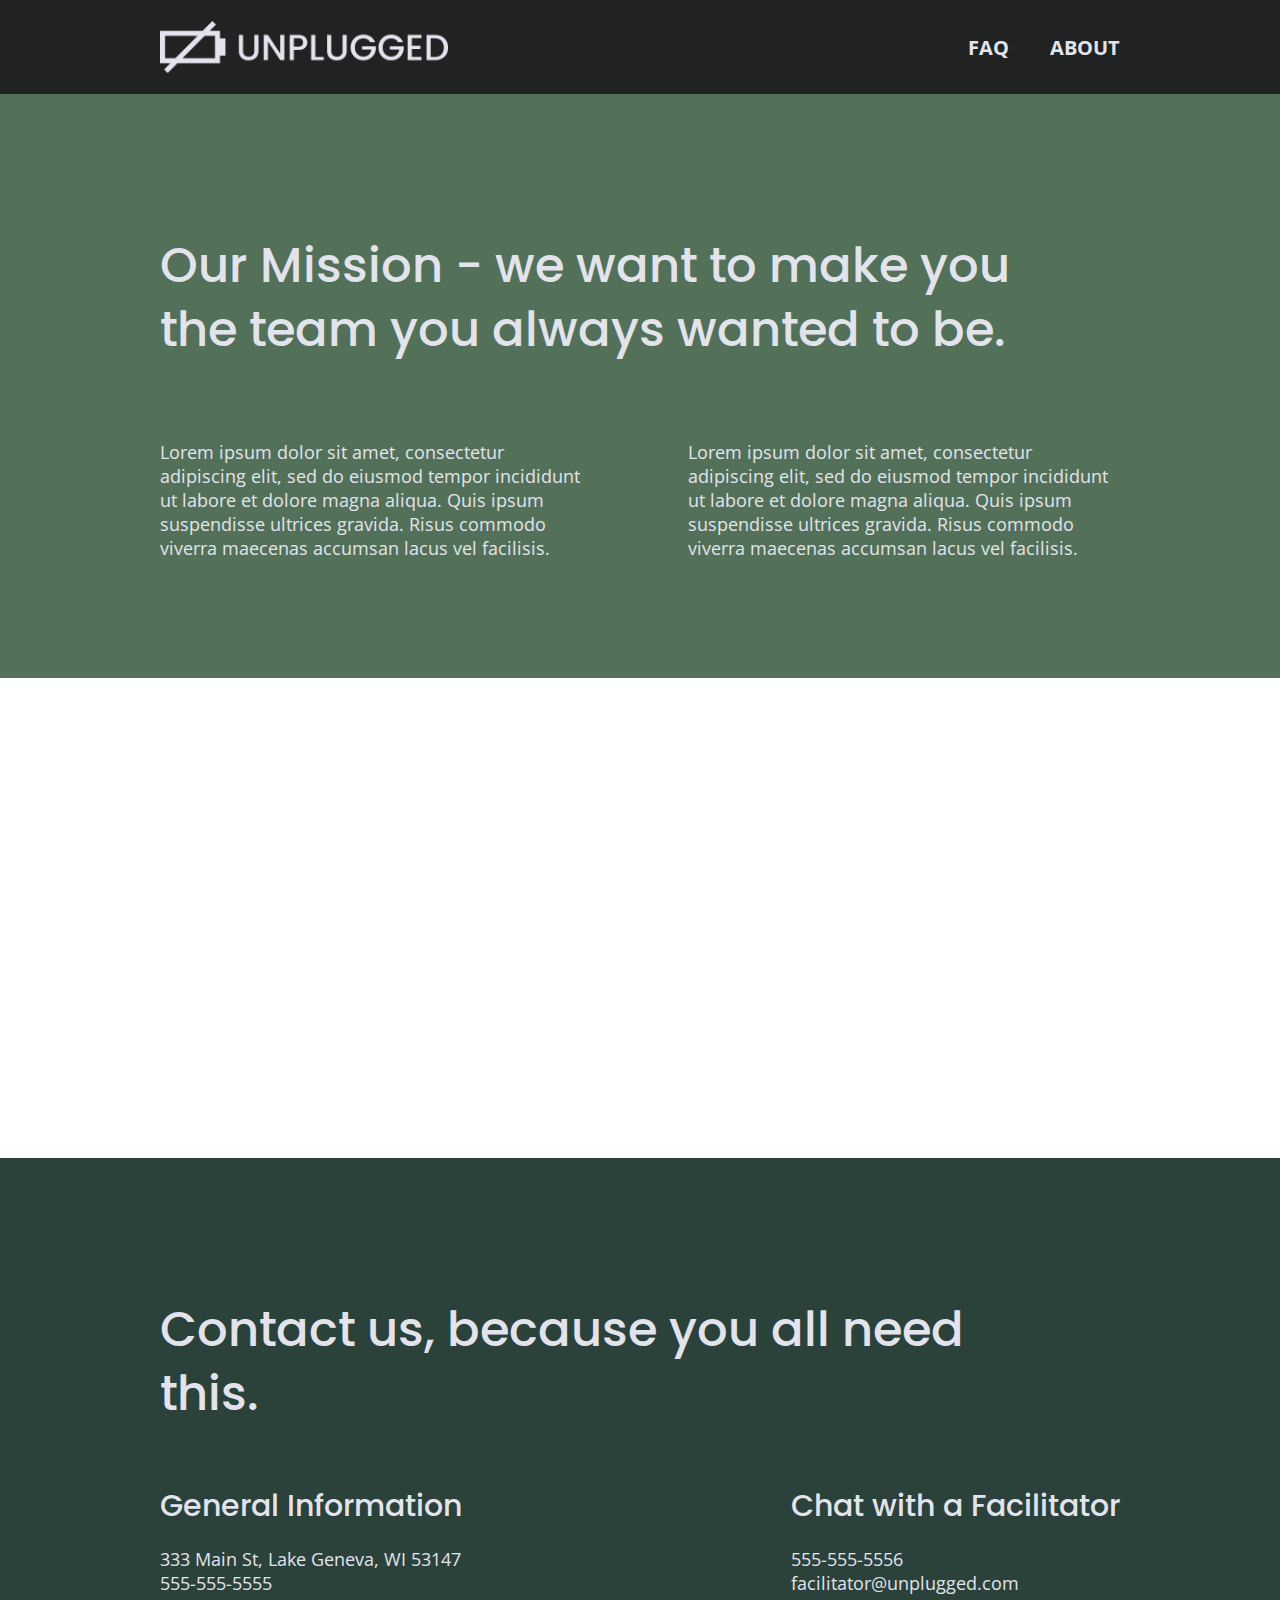
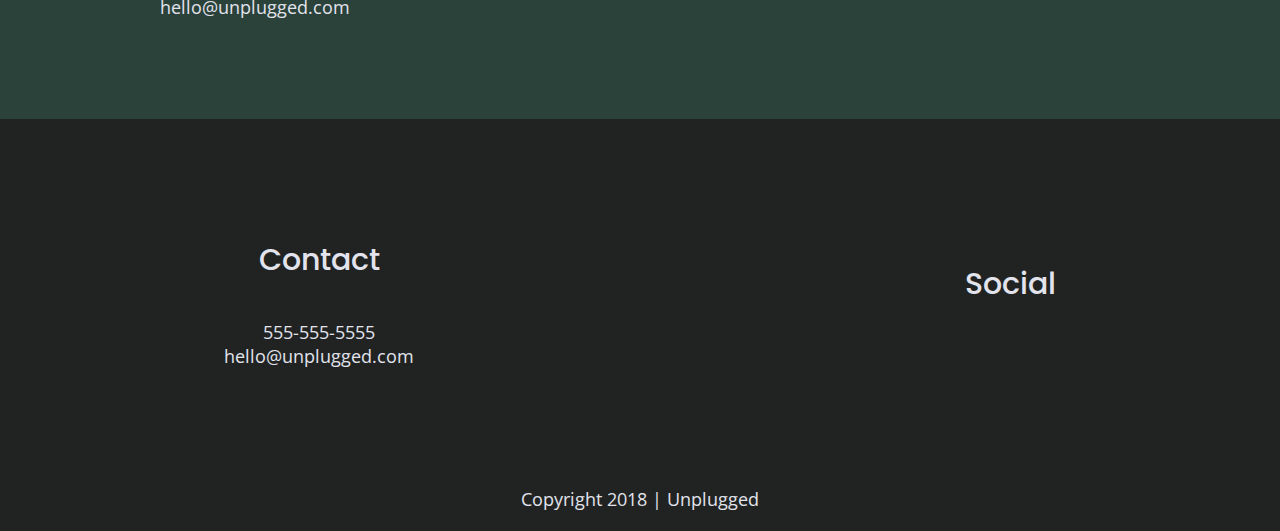
==== commit 8d75b2c5: "Adds fontawesome icons" ====
--- a/about/index.html
+++ b/about/index.html
@@ -1,150 +1,189 @@
-<!doctype html>
+<!DOCTYPE html>
 <html class="no-js" lang="">
+  <head>
+    <meta charset="utf-8" />
+    <meta http-equiv="x-ua-compatible" content="ie=edge" />
+    <title>Unplugged Retreat | About</title>
+    <meta name="description" content="" />
+    <meta
+      name="viewport"
+      content="width=device-width, initial-scale=1, shrink-to-fit=no"
+    />
 
-<head>
-  <meta charset="utf-8">
-  <meta http-equiv="x-ua-compatible" content="ie=edge">
-  <title>Unplugged Retreat | About</title>
-  <meta name="description" content="">
-  <meta name="viewport" content="width=device-width, initial-scale=1, shrink-to-fit=no">
+    <link rel="manifest" href="../site.webmanifest" />
+    <link rel="apple-touch-icon" href="../icon.png" />
+    <!-- Place favicon.ico in the root directory -->
+    <!-- Google Fonts -->
+    <link
+      href="https://fonts.googleapis.com/css?family=Open+Sans:400,700|Poppins:500,700"
+      rel="stylesheet"
+    />
+    <link rel="stylesheet" href="../css/normalize.css" />
+    <link rel="stylesheet" href="../css/main.css" />
+    <!-- FontAwesome CDN version 5.5 -->
+    <link
+      rel="stylesheet"
+      href="https://use.fontawesome.com/releases/v5.5.0/css/all.css"
+      integrity="sha384-B4dIYHKNBt8Bc12p+WXckhzcICo0wtJAoU8YZTY5qE0Id1GSseTk6S+L3BlXeVIU"
+      crossorigin="anonymous"
+    />
+  </head>
 
-  <link rel="manifest" href="../site.webmanifest">
-  <link rel="apple-touch-icon" href="../icon.png">
-  <!-- Place favicon.ico in the root directory -->
-  <!-- Google Fonts -->
-  <link href="https://fonts.googleapis.com/css?family=Open+Sans:400,700|Poppins:500,700" rel="stylesheet">
-  <link rel="stylesheet" href="../css/normalize.css">
-  <link rel="stylesheet" href="../css/main.css">
-</head>
+  <body>
+    <!--[if lte IE 9]>
+      <p class="browserupgrade">
+        You are using an <strong>outdated</strong> browser. Please
+        <a href="https://browsehappy.com/">upgrade your browser</a> to improve
+        your experience and security.
+      </p>
+    <![endif]-->
 
-<body>
-  <!--[if lte IE 9]>
-    <p class="browserupgrade">You are using an <strong>outdated</strong> browser. Please <a href="https://browsehappy.com/">upgrade your browser</a> to improve your experience and security.</p>
-  <![endif]-->
+    <!-- Add your site or application content here -->
+    <header>
+      <div class="content-wrapper">
+        <figure>
+          <a href="../index.html">
+            <img src="../img/unpluggedlogo.png" alt="unplugged logo" />
+          </a>
+        </figure>
+        <div class="header-divider"></div>
+        <nav>
+          <ul>
+            <li><a href="../faq/index.html" target="_blank">FAQ</a></li>
+            <li><a href="index.html">About</a></li>
+          </ul>
+        </nav>
+      </div>
+    </header>
 
-  <!-- Add your site or application content here -->
-  <header>
-    <div class="content-wrapper">
-      <figure>
-        <a href="../index.html">
-          <img src="../img/unpluggedlogo.png" alt="unplugged logo">
-        </a>
-      </figure>
-      <div class="header-divider"></div>
-      <nav>
-        <ul>
-          <li><a href="../faq/index.html" target="_blank">FAQ</a></li>
-          <li><a href="index.html">About</a></li>
-        </ul>
-      </nav>
-    </div>
-  </header>
-
-  <main>
-
-    <section class="mission">
-      <div class="content-wrapper">
-        <h2>Our Mission - we want to make you the team you always wanted to be.</h2>
-        <div class="mission-content">
-          <p>
-            Lorem ipsum dolor sit amet, consectetur adipiscing elit, sed do eiusmod tempor incididunt ut labore et
-            dolore magna aliqua. Quis ipsum suspendisse ultrices gravida. Risus commodo viverra maecenas accumsan lacus
-            vel facilisis.
-          </p>
-          <p>
-            Lorem ipsum dolor sit amet, consectetur adipiscing elit, sed do eiusmod tempor incididunt ut labore et
-            dolore magna aliqua. Quis ipsum suspendisse ultrices gravida. Risus commodo viverra maecenas accumsan lacus
-            vel facilisis.
-          </p>
-        </div>
-      </div> <!-- mission content wrapper ends -->
-    </section> <!-- contact-info -->
-
-    <section class="map">
-      <figure>
-        <iframe src="https://www.google.com/maps/embed?pb=!1m18!1m12!1m3!1d13256.211390350425!2d-117.99497471225585!3d33.836747729136455!2m3!1f0!2f0!3f0!3m2!1i1024!2i768!4f13.1!3m3!1m2!1s0x80dd2beadcd7f705%3A0x1b66bc292cd9e8cf!2sKnott%E2%80%99s%20Berry%20Farm!5e0!3m2!1sen!2sus!4v1614235013382!5m2!1sen!2sus" width="400" height="300" style="border:0;" allowfullscreen="" loading="lazy"></iframe>
-      </figure>
-    </section>
-    <section class="contact-section">
-      <div class="content-wrapper">
-        <h2>Contact us, because you all need this.</h2>
-        <address class="contact-content">
-          <div>
-            <h4>General Information</h4>
+    <main>
+      <section class="mission">
+        <div class="content-wrapper">
+          <h2>
+            Our Mission - we want to make you the team you always wanted to be.
+          </h2>
+          <div class="mission-content">
             <p>
-              333 Main St, Lake Geneva, WI 53147<br>
-              555-555-5555<br>
-              hello@unplugged.com
-            </p>
-          </div>
-          <div>
-            <h4>Chat with a Facilitator</h4>
-            <p>
-              555-555-5556<br>
-              facilitator@unplugged.com
-            </p>
-          </div>
-        </address> <!-- contact-content div ends -->
-      </div> <!-- contact content wrapper ends -->
-    </section>
-  </main> <!-- main wrapper -->
-
-  <footer>
-    <div class="content-wrapper">
-      <div class="footer-content">
-        <div class="contact">
-          <h4>Contact</h4>
-          <address>
-            <p>
-              555-555-5555<br>
-              hello@unplugged.com
-            </p>
-          </address>
-        </div>
-        <div class="social">
-          <h4>Social</h4>
-          <div class="social-icons">
-            <p>
-              <a href="https://www.facebook.com/Skillcrush/" target="_blank"></a>
+              Lorem ipsum dolor sit amet, consectetur adipiscing elit, sed do
+              eiusmod tempor incididunt ut labore et dolore magna aliqua. Quis
+              ipsum suspendisse ultrices gravida. Risus commodo viverra maecenas
+              accumsan lacus vel facilisis.
             </p>
             <p>
-              <a href="https://twitter.com/Skillcrush" target="_blank"></a>
-            </p>
-            <p>
-              <a href="https://www.instagram.com/skillcrush/" target="_blank"></a>
+              Lorem ipsum dolor sit amet, consectetur adipiscing elit, sed do
+              eiusmod tempor incididunt ut labore et dolore magna aliqua. Quis
+              ipsum suspendisse ultrices gravida. Risus commodo viverra maecenas
+              accumsan lacus vel facilisis.
             </p>
           </div>
         </div>
-      </div> <!-- footer content ends -->
-    </div>
-    <!--footer content-wrapper ends-->
-    <div class="copyright">
-      <p>Copyright 2018 | Unplugged</p>
-    </div>
-  </footer>
+        <!-- mission content wrapper ends -->
+      </section>
+      <!-- contact-info -->
 
-  <script src="../js/vendor/modernizr-3.6.0.min.js"></script>
-  <script src="https://code.jquery.com/jquery-3.3.1.min.js" integrity="sha256-FgpCb/KJQlLNfOu91ta32o/NMZxltwRo8QtmkMRdAu8="
-    crossorigin="anonymous"></script>
-  <script>
-    window.jQuery || document.write('<script src="../js/vendor/jquery-3.3.1.min.js"><\/script>')
+      <section class="map">
+        <figure>
+          <iframe
+            src="https://www.google.com/maps/embed?pb=!1m18!1m12!1m3!1d13256.211390350425!2d-117.99497471225585!3d33.836747729136455!2m3!1f0!2f0!3f0!3m2!1i1024!2i768!4f13.1!3m3!1m2!1s0x80dd2beadcd7f705%3A0x1b66bc292cd9e8cf!2sKnott%E2%80%99s%20Berry%20Farm!5e0!3m2!1sen!2sus!4v1614235013382!5m2!1sen!2sus"
+            width="400"
+            height="300"
+            style="border: 0"
+            allowfullscreen=""
+            loading="lazy"
+          ></iframe>
+        </figure>
+      </section>
+      <section class="contact-section">
+        <div class="content-wrapper">
+          <h2>Contact us, because you all need this.</h2>
+          <address class="contact-content">
+            <div>
+              <h4>General Information</h4>
+              <p>
+                333 Main St, Lake Geneva, WI 53147<br />
+                555-555-5555<br />
+                hello@unplugged.com
+              </p>
+            </div>
+            <div>
+              <h4>Chat with a Facilitator</h4>
+              <p>
+                555-555-5556<br />
+                facilitator@unplugged.com
+              </p>
+            </div>
+          </address>
+          <!-- contact-content div ends -->
+        </div>
+        <!-- contact content wrapper ends -->
+      </section>
+    </main>
+    <!-- main wrapper -->
 
-  </script>
-  <script src="../js/plugins.js"></script>
-  <script src="../js/main.js"></script>
+    <footer>
+      <div class="content-wrapper">
+        <div class="footer-content">
+          <div class="contact">
+            <h4>Contact</h4>
+            <address>
+              <p>
+                555-555-5555<br />
+                hello@unplugged.com
+              </p>
+            </address>
+          </div>
+          <div class="social">
+            <h4>Social</h4>
+            <div class="social-icons">
+              <p>
+                <a href=""><i class="fab fa-twitter"></i></a>
+              </p>
+              <p>
+                <a href=""><i class="fab fa-facebook"></i></a>
+              </p>
+              <p>
+                <a href=""><i class="fab fa-instagram"></i></a>
+              </p>
+            </div>
+          </div>
+        </div>
+        <!-- footer content ends -->
+      </div>
+      <!--footer content-wrapper ends-->
+      <div class="copyright">
+        <p>Copyright 2018 | Unplugged</p>
+      </div>
+    </footer>
 
-  <!-- Google Analytics: change UA-XXXXX-Y to be your site's ID. -->
-  <script>
-    window.ga = function () {
-      ga.q.push(arguments)
-    };
-    ga.q = [];
-    ga.l = +new Date;
-    ga('create', 'UA-XXXXX-Y', 'auto');
-    ga('send', 'pageview')
+    <script src="../js/vendor/modernizr-3.6.0.min.js"></script>
+    <script
+      src="https://code.jquery.com/jquery-3.3.1.min.js"
+      integrity="sha256-FgpCb/KJQlLNfOu91ta32o/NMZxltwRo8QtmkMRdAu8="
+      crossorigin="anonymous"
+    ></script>
+    <script>
+      window.jQuery ||
+        document.write(
+          '<script src="../js/vendor/jquery-3.3.1.min.js"><\/script>'
+        );
+    </script>
+    <script src="../js/plugins.js"></script>
+    <script src="../js/main.js"></script>
 
-  </script>
-  <script src="https://www.google-analytics.com/analytics.js" async defer></script>
-</body>
-
+    <!-- Google Analytics: change UA-XXXXX-Y to be your site's ID. -->
+    <script>
+      window.ga = function () {
+        ga.q.push(arguments);
+      };
+      ga.q = [];
+      ga.l = +new Date();
+      ga("create", "UA-XXXXX-Y", "auto");
+      ga("send", "pageview");
+    </script>
+    <script
+      src="https://www.google-analytics.com/analytics.js"
+      async
+      defer
+    ></script>
+  </body>
 </html>
--- a/css/main.css
+++ b/css/main.css
@@ -249,13 +249,12 @@
     margin: 20px 0;
   }
   
-  
   /* -------------------- Mobile Styles - Homepage -------------------- */
   
   /* Hero Area */
   
   .hero-area {
-    background: url(../img/hero-photo.jpg);
+    background: url(../img/unplugged-retreat.jpg);
     background-size: cover;
     background-position: center;
     min-height: 500px;
@@ -310,7 +309,7 @@
   /* Features */
   
   .features {
-    background: url('../img/features.jpg');
+    background: url('../img/unplugged-retreat-features.jpg');
     background-size: cover;
     background-position: center;
     display: flex;
@@ -334,6 +333,11 @@
     flex-flow: row wrap;
   }
   
+  .features i {
+    font-size: 3.75em;
+    margin-bottom: 40px;
+  }
+  
   .features p {
     text-align: center;
     margin: 0;
@@ -370,32 +374,32 @@
     flex-flow: row wrap;
   }
   
-  .contact-section {
-    background-color: #2a423a;
-    display: flex;
-    justify-content: center;
-    align-items: center;
-    flex-flow: row wrap;
-  }
-  
-  .contact-content p {
-    margin: 0;
-  }
-
   .map figure {
     width: 100%;
-    height: 0;
-    padding-bottom: 125%;
+    height: 0; 
+    padding-bottom: 125%; 
     overflow: hidden;
     position: relative;
   }
-
+  
   .map iframe {
     width: 100%;
     height: 100%;
-    position: absolute;
-    top: 0;
-    left: 0;
+    position: absolute; 
+    top: 0; 
+    left: 0; 
+  }
+  
+  .contact-section {
+    background-color: #2a423a;
+    display: flex;
+    justify-content: center;
+    align-items: center;
+    flex-flow: row wrap;
+  }
+  
+  .contact-content p {
+    margin: 0;
   }
   
   /* ==========================================================================
@@ -570,7 +574,7 @@
     .hero-area {
       min-height: 600px;
     }
-  
+    
     .hero-area h1 {
       font-size: 3em;
       line-height: 1;
@@ -673,6 +677,10 @@
       width: 45%;
     }
   
+    .map figure {
+      padding-bottom: 45.5%;
+    }
+  
     .contact-section .content-wrapper h2 {
       width: 80%;
     }
@@ -756,7 +764,6 @@
   
     /* Features */
   
-  
     .features h2 {
       width: 90%;
     }
@@ -766,21 +773,24 @@
     }
     
     /* Reviews */
+  
+    .reviews h2 {
+      padding-bottom: 50px; 
+    }
+    
     .reviews article div {
       width: 42%;
     }
   
-    .reviews h2 {
-      padding-bottom: 50px;
-    }
-  
     footer h4 {
       font-size: 1.875em;
     }
-  
     /* ==========================================================================
     About Page
     ========================================================================== */
+    .map figure {
+      padding-bottom: 37.5%;
+    }
   
     .mission h2,
     .contact-section .content-wrapper h2 {
@@ -799,7 +809,7 @@
       width: 100%;
       font-size: 3em;
     }
-      
+  
     .faq h4,
     .faq p {
         font-size: 1.125em;
